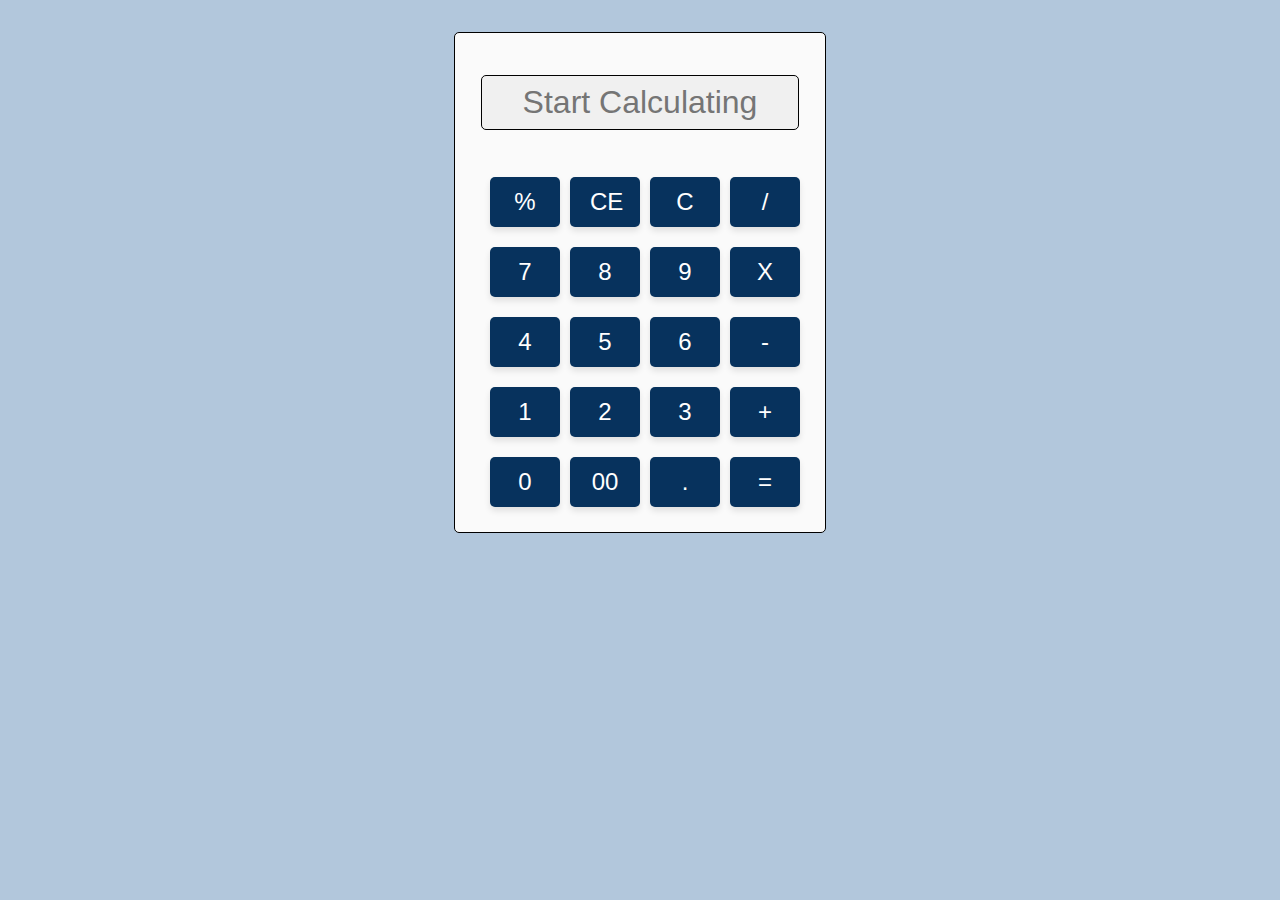
==== index.html @ edf49522 "name_change" ====
<!DOCTYPE html>
<html lang="en">
    <head>
        <meta charset="UTF-8">
        <meta name="viewport" content="width=device-width, initial-scale=1.0">
        <title>Calculator</title>
        <link rel="stylesheet" href="calculator.css">
    </head>
    <body>
        <script src="calculator.js"></script>
        <div class="calculator">
            <div class="answer">
                <input type="text" class="display" id="display" readonly placeholder="Start Calculating">
            </div>
            <div class="keys">
                <div class="row">
                    <button class="operator" id="clear">%</button>
                    <button class="operator" id="backspace">CE</button>
                    <button class="operator" id="percent">C</button>
                    <button class="operator" id="divide">/</button>
                </div>
                <div class="row">
                    <button class="number" id="seven">7</button>
                    <button class="number" id="eight">8</button>
                    <button class="number" id="nine">9</button>
                    <button class="operator" id="multiply">X</button>
                </div>
                <div class="row">
                    <button class="number" id="four">4</button>
                    <button class="number" id="five">5</button>
                    <button class="number" id="six">6</button>
                    <button class="operator" id="subtract">-</button>
                </div>
                <div class="row">
                    <button class="number" id="one">1</button>
                    <button class="number" id="two">2</button>
                    <button class="number" id="three">3</button>
                    <button class="operator" id="add">+</button>

                </div>
                <div class = "row">
                    <button class="number" id="zero">0</button>
                    <button class="number" id="doublezero">00</button>
                    <button class="operator" id="decimal">.</button>
                    <button class="operator" id="equals">=</button>
                </div>
                

                

                
                
            </div>
        
    </body>
</html>
---- calculator.css ----
.heading {
    font-size: 2rem;
    font-weight: bold;
    text-align: center;
    margin-top: 2rem;
}

body{
    background-color: #b2c7dc;
}

.row {
    display: flex;
    justify-content: center;
    margin-top: 10px;
    margin-left: 10px;
    text-align: center;
    margin-bottom: 10px;
}

.display {
    font-size: 2rem;
    text-align: center;
    margin-top: 2rem;
    margin-bottom: 2rem;
    padding: 8px;
    border: 1px solid black;
    border-radius: 5px;
    width: 300px;
    margin-left: auto;
    margin-right: auto;
    background-color: #f0f0f0;
    transition: background-color 0.3s;
}


.display:hover {
    background-color: #e0e0e0;
}

.calculator {
    background-color: #b54848;
    font-size: 2rem;
    text-align: center;
    margin-top: 2rem;
    margin-bottom: 2rem;
    padding: 10px;
    border: 1px solid black;
    border-radius: 5px;
    width: 350px;
    justify-content: center;
    display: flex;
    flex-direction: column;
    margin-left: auto;
    margin-right: auto;
    background-color: #fafafa;
}

button {
    font-size: 1.5rem;
    width: 70px;
    height: 50px;
    padding: 10px 20px;
    margin: 5px;
    border: none;
    border-radius: 5px;
    cursor: pointer;
    background-color: #07325d;
    color: white;
    box-shadow: 0 4px 6px rgba(0, 0, 0, 0.1);
    transition: background-color 0.3s, box-shadow 0.3s, transform 0.3s;
}

button:hover {
    background-color: #0056b3;
    box-shadow: 0 6px 8px rgba(0, 0, 0, 0.15);
}

button:active {
    transform: translateY(2px);
    box-shadow: 0 3px 4px rgba(0, 0, 0, 0.2);
}

button:focus {
    outline: none;
}
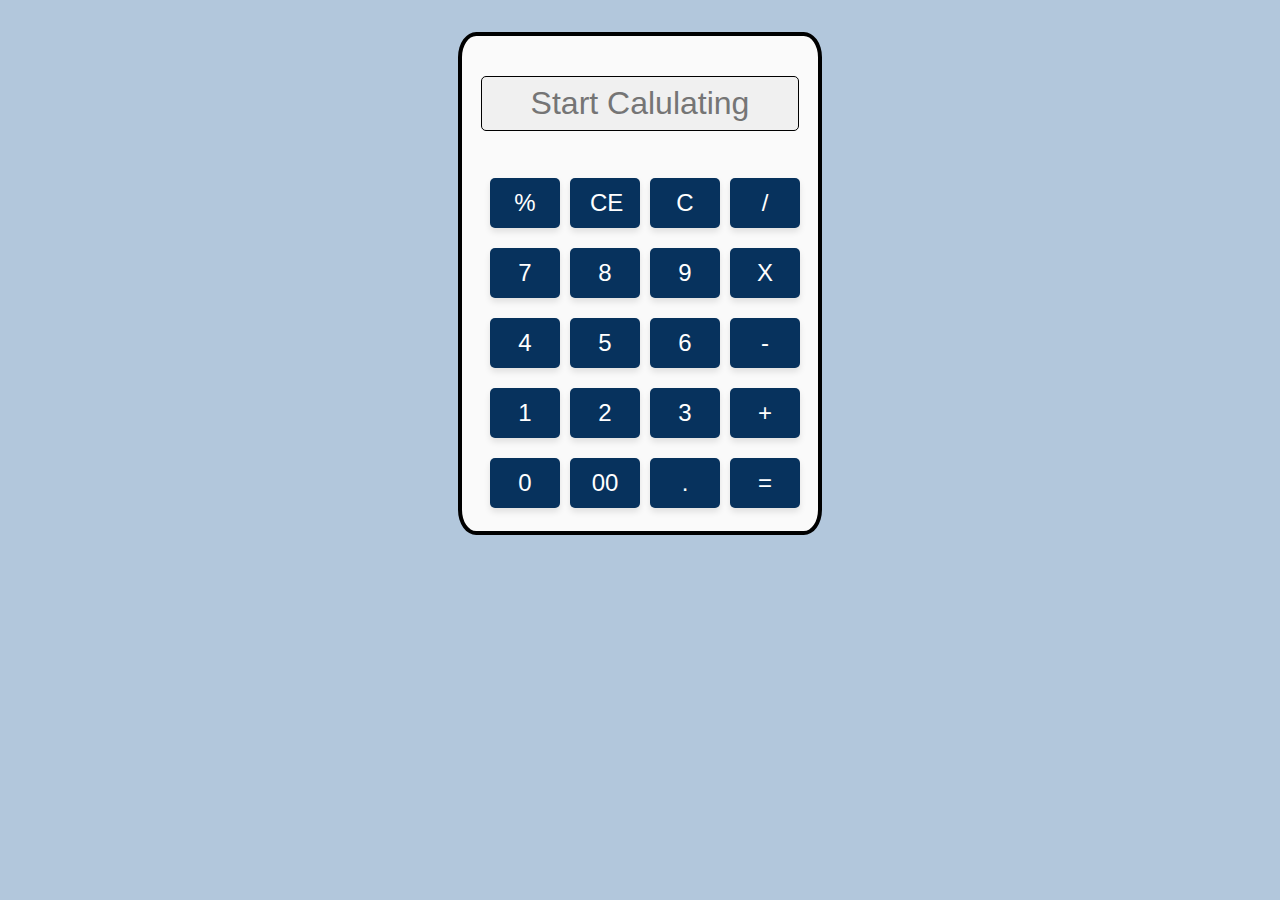
==== commit 933510c7: "javascript program" ====
--- a/index.html
+++ b/index.html
@@ -10,40 +10,40 @@
         <script src="calculator.js"></script>
         <div class="calculator">
             <div class="answer">
-                <input type="text" class="display" id="display" readonly placeholder="Start Calculating">
+                <input class="display" id="screen" readonly placeholder="Start Calulating"/>
             </div>
             <div class="keys">
                 <div class="row">
-                    <button class="operator" id="clear">%</button>
-                    <button class="operator" id="backspace">CE</button>
-                    <button class="operator" id="percent">C</button>
-                    <button class="operator" id="divide">/</button>
+                    <button class="operator" id="clear" onclick="appendtoDisplay('%')">%</button>
+                    <button class="operator" id="backspace" onclick="backspace()">CE</button>
+                    <button class="operator" id="percent" onclick="erase()">C</button>
+                    <button class="operator" id="divide" onclick="appendtoDisplay('%')">/</button>
                 </div>
                 <div class="row">
-                    <button class="number" id="seven">7</button>
-                    <button class="number" id="eight">8</button>
-                    <button class="number" id="nine">9</button>
-                    <button class="operator" id="multiply">X</button>
+                    <button class="number" id="seven" onclick="appendtoDisplay('7')">7</button>
+                    <button class="number" id="eight" onclick="appendtoDisplay('8')">8</button>
+                    <button class="number" id="nine" onclick="appendtoDisplay('9')">9</button>
+                    <button class="operator" id="multiply" onclick="appendtoDisplay('*')">X</button>
                 </div>
                 <div class="row">
-                    <button class="number" id="four">4</button>
-                    <button class="number" id="five">5</button>
-                    <button class="number" id="six">6</button>
-                    <button class="operator" id="subtract">-</button>
+                    <button class="number" id="four" onclick="appendtoDisplay('4')">4</button>
+                    <button class="number" id="five" onclick="appendtoDisplay('5')">5</button>
+                    <button class="number" id="six" onclick="appendtoDisplay('6')">6</button>
+                    <button class="operator" id="subtract" onclick="appendtoDisplay('-')">-</button>
                 </div>
                 <div class="row">
-                    <button class="number" id="one">1</button>
-                    <button class="number" id="two">2</button>
-                    <button class="number" id="three">3</button>
-                    <button class="operator" id="add">+</button>
+                    <button class="number" id="one" onclick="appendtoDisplay('1')">1</button>
+                    <button class="number" id="two" onclick="appendtoDisplay('2')">2</button>
+                    <button class="number" id="three" onclick="appendtoDisplay('3')">3</button>
+                    <button class="operator" id="add" onclick="appendtoDisplay('+')">+</button>
 
                 </div>
                 <div class = "row">
-                    <button class="number" id="zero">0</button>
-                    <button class="number" id="doublezero">00</button>
-                    <button class="operator" id="decimal">.</button>
-                    <button class="operator" id="equals">=</button>
-                </div>
+                    <button class="number" id="zero" onclick="appendtoDisplay('0')">0</button>
+                    <button class="number" id="doublezero" onclick="appendtoDisplay('00')">00</button>
+                    <button class="operator" id="decimal"onclick="appendtoDisplay('.')" >.</button>
+                    <button class="operator" id="equals"onclick="calculate()">=</button>
+                </div>  
                 
 
                 
--- a/calculator.css
+++ b/calculator.css
@@ -20,7 +20,7 @@
 
 .display {
     font-size: 2rem;
-    text-align: center;
+    text-align: right;
     margin-top: 2rem;
     margin-bottom: 2rem;
     padding: 8px;
@@ -31,6 +31,10 @@
     margin-right: auto;
     background-color: #f0f0f0;
     transition: background-color 0.3s;
+}
+
+.display::placeholder{
+    text-align: center;
 }
 
 
@@ -44,10 +48,10 @@
     text-align: center;
     margin-top: 2rem;
     margin-bottom: 2rem;
-    padding: 10px;
-    border: 1px solid black;
-    border-radius: 5px;
-    width: 350px;
+    padding: 8px;
+    border: 4px solid black;
+    border-radius: 5%;
+    width: 340px;
     justify-content: center;
     display: flex;
     flex-direction: column;
@@ -81,6 +85,7 @@
     box-shadow: 0 3px 4px rgba(0, 0, 0, 0.2);
 }
 
+
 button:focus {
     outline: none;
 }
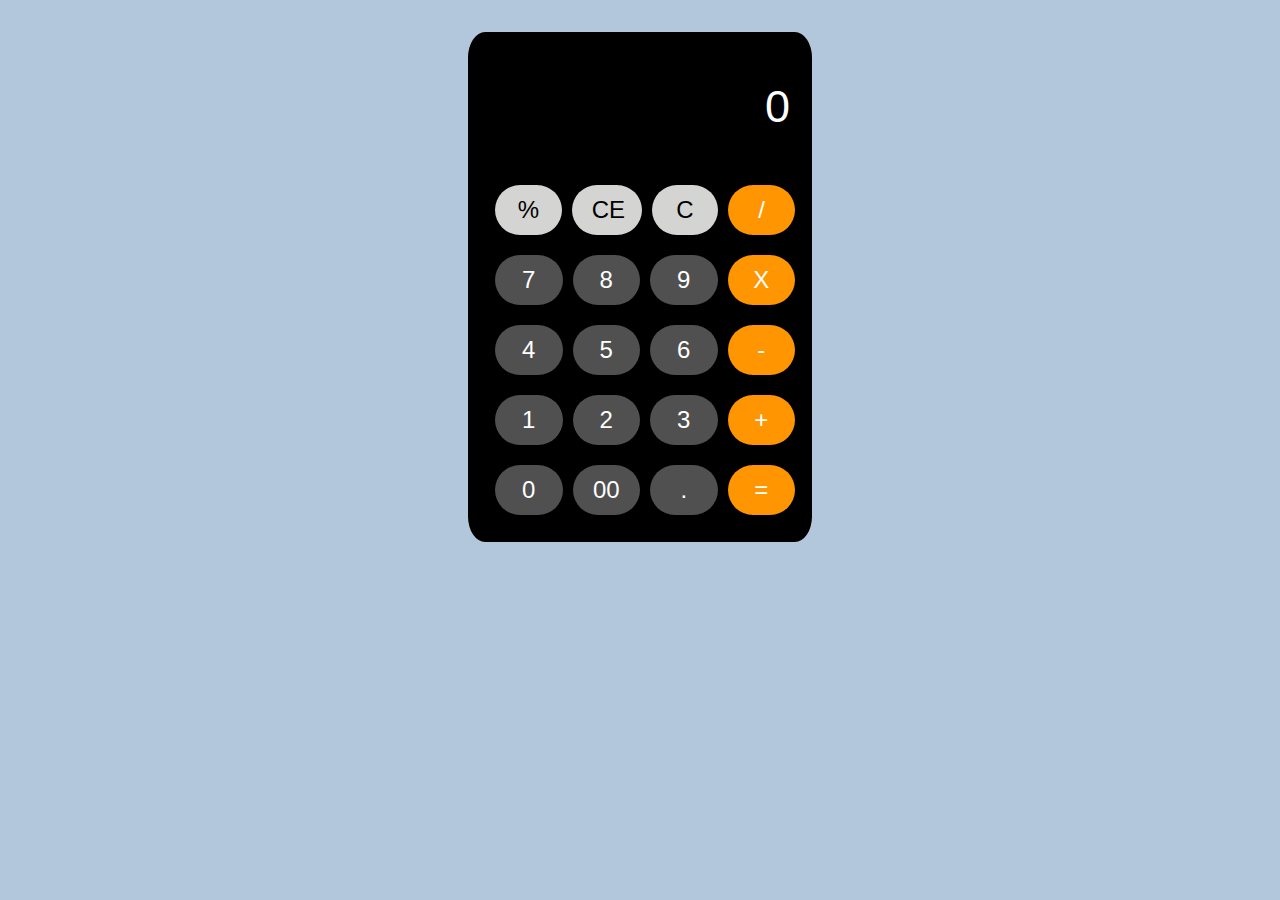
==== commit ac66fbf9: "Final Changes" ====
--- a/index.html
+++ b/index.html
@@ -10,14 +10,14 @@
         <script src="calculator.js"></script>
         <div class="calculator">
             <div class="answer">
-                <input class="display" id="screen" readonly placeholder="Start Calulating"/>
+                <input class="display" id="screen" readonly placeholder="0"/>
             </div>
             <div class="keys">
                 <div class="row">
                     <button class="operator" id="clear" onclick="appendtoDisplay('%')">%</button>
                     <button class="operator" id="backspace" onclick="backspace()">CE</button>
                     <button class="operator" id="percent" onclick="erase()">C</button>
-                    <button class="operator" id="divide" onclick="appendtoDisplay('%')">/</button>
+                    <button class="operator" id="divide" onclick="appendtoDisplay('/')">/</button>
                 </div>
                 <div class="row">
                     <button class="number" id="seven" onclick="appendtoDisplay('7')">7</button>
--- a/calculator.css
+++ b/calculator.css
@@ -19,31 +19,29 @@
 }
 
 .display {
-    font-size: 2rem;
+    font-size: 45px;
     text-align: right;
+    color: white    ;
     margin-top: 2rem;
     margin-bottom: 2rem;
-    padding: 8px;
+    padding: 4px;
     border: 1px solid black;
     border-radius: 5px;
     width: 300px;
     margin-left: auto;
     margin-right: auto;
-    background-color: #f0f0f0;
+    background-color: #000000;
     transition: background-color 0.3s;
 }
 
 .display::placeholder{
-    text-align: center;
+    color: white;
+    font-size: 45px;
 }
 
 
-.display:hover {
-    background-color: #e0e0e0;
-}
-
 .calculator {
-    background-color: #b54848;
+    background-color: #000000;
     font-size: 2rem;
     text-align: center;
     margin-top: 2rem;
@@ -51,15 +49,20 @@
     padding: 8px;
     border: 4px solid black;
     border-radius: 5%;
-    width: 340px;
+    width: 320px;
     justify-content: center;
     display: flex;
     flex-direction: column;
     margin-left: auto;
     margin-right: auto;
-    background-color: #fafafa;
 }
-
+#divide, #multiply, #subtract, #add, #equals{
+    background-color: #FF9500;
+}
+#clear, #backspace, #percent{
+    background-color: #D4D4D2;
+    color: black;
+}
 button {
     font-size: 1.5rem;
     width: 70px;
@@ -67,9 +70,9 @@
     padding: 10px 20px;
     margin: 5px;
     border: none;
-    border-radius: 5px;
+    border-radius: 150px;
     cursor: pointer;
-    background-color: #07325d;
+    background-color: #505050;
     color: white;
     box-shadow: 0 4px 6px rgba(0, 0, 0, 0.1);
     transition: background-color 0.3s, box-shadow 0.3s, transform 0.3s;
@@ -89,3 +92,4 @@
 button:focus {
     outline: none;
 }
+
